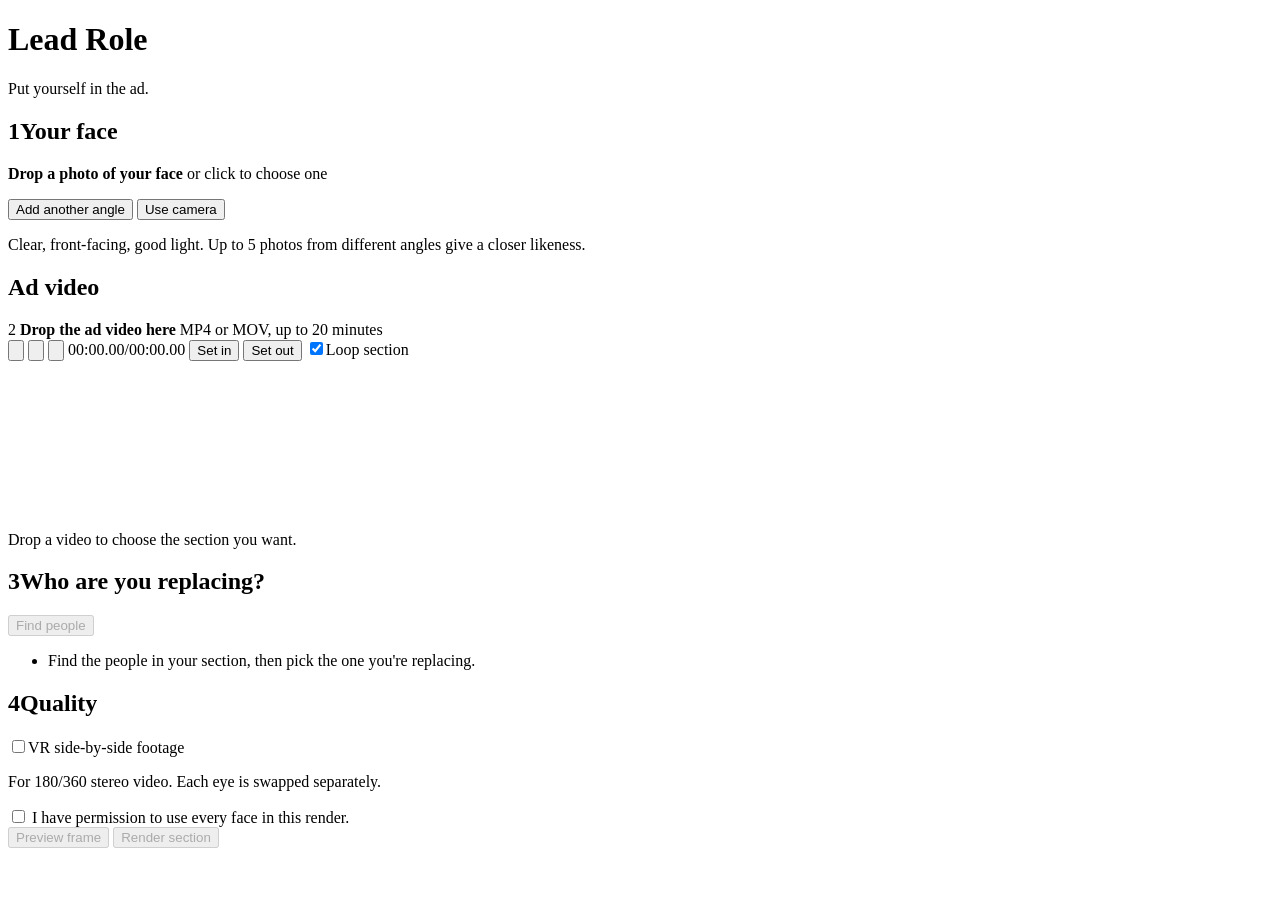
==== faceswap/static/index.html @ 5c6e6c76 "Build Lead Role face-swap studio for ad footage Web app to put your face onto a chosen person in an " ====
<!doctype html>
<html lang="en">
<head>
  <meta charset="utf-8">
  <meta name="viewport" content="width=device-width, initial-scale=1, viewport-fit=cover">
  <title>Lead Role</title>
  <meta name="description" content="Put yourself in the ad: swap your face onto a chosen person in your ad footage.">
  <link rel="preconnect" href="https://fonts.googleapis.com">
  <link rel="preconnect" href="https://fonts.gstatic.com" crossorigin>
  <link href="https://fonts.googleapis.com/css2?family=Archivo:wdth,wght@62..125,300..800&display=swap" rel="stylesheet">
  <link rel="stylesheet" href="/static/app.css">
  <link rel="icon" href="data:image/svg+xml,%3Csvg xmlns='http://www.w3.org/2000/svg' viewBox='0 0 32 32'%3E%3Crect width='32' height='32' rx='6' fill='%2300B140'/%3E%3Cpath d='M16 7v18M7 16h18' stroke='%2303210F' stroke-width='3'/%3E%3C/svg%3E">
</head>
<body>
  <header class="topbar">
    <div class="brand">
      <span class="brand-mark" aria-hidden="true"></span>
      <h1>Lead Role</h1>
      <p class="tagline">Put yourself in the ad.</p>
    </div>
    <p class="runtime" id="runtime" title="Where the face work runs"></p>
  </header>

  <main class="studio">
    <!-- 1. Your face -->
    <section class="rail rail-left" aria-labelledby="h-face">
      <h2 id="h-face"><span class="step">1</span>Your face</h2>
      <label class="key-surface face-drop" id="faceDrop" tabindex="0">
        <input type="file" id="faceInput" accept="image/*" multiple hidden>
        <span class="marker tl"></span><span class="marker tr"></span><span class="marker bl"></span><span class="marker br"></span>
        <span class="key-copy">
          <strong>Drop a photo of your face</strong>
          <span>or click to choose one</span>
        </span>
      </label>
      <ul class="face-list" id="faceList" aria-live="polite"></ul>
      <div class="face-actions">
        <button type="button" class="btn ghost" id="addFaceBtn">Add another angle</button>
        <button type="button" class="btn ghost" id="cameraBtn">Use camera</button>
      </div>
      <p class="hint">Clear, front-facing, good light. Up to 5 photos from different angles give a closer likeness.</p>
    </section>

    <!-- 2 + 3. Video, section, person -->
    <section class="center" aria-labelledby="h-video">
      <h2 id="h-video" class="sr-only">Ad video</h2>
      <div class="stage" id="stage">
        <label class="key-surface video-drop" id="videoDrop" tabindex="0">
          <input type="file" id="videoInput" accept="video/*,.mov,.mkv" hidden>
          <span class="marker tl"></span><span class="marker tr"></span><span class="marker bl"></span><span class="marker br"></span>
          <span class="marker ml"></span><span class="marker mr"></span>
          <span class="key-copy big">
            <span class="step on-key">2</span>
            <strong>Drop the ad video here</strong>
            <span>MP4 or MOV, up to 20 minutes</span>
          </span>
        </label>
        <video id="video" playsinline preload="auto" hidden></video>
        <img id="posterFallback" alt="" hidden>
        <video id="compareVideo" class="compare-layer" playsinline muted preload="auto" hidden></video>
        <div class="split" id="split" hidden>
          <img id="splitBefore" alt="Original frame">
          <img id="splitAfter" alt="Frame with your face">
          <div class="split-handle" id="splitHandle" role="slider" tabindex="0" aria-label="Before and after divider" aria-valuemin="0" aria-valuemax="100" aria-valuenow="50"></div>
          <span class="split-tag left">Original</span><span class="split-tag right">You</span>
        </div>
        <div class="compare-handle" id="compareHandle" role="slider" tabindex="0" aria-label="Original and render divider" aria-valuemin="0" aria-valuemax="100" aria-valuenow="50" hidden></div>
        <div class="stage-badges">
          <span class="badge" id="stageBadge" hidden></span>
          <button type="button" class="badge-btn" id="stageClose" hidden>Back to video</button>
        </div>
        <div class="upload-line" id="uploadLine" hidden><span></span></div>
      </div>

      <div class="transport" id="transport" aria-disabled="true">
        <button type="button" class="icon-btn" id="playBtn" aria-label="Play" title="Play or pause (Space)">
          <svg viewBox="0 0 24 24" aria-hidden="true"><path class="i-play" d="M7 5l12 7-12 7z"/><path class="i-pause" d="M7 5h4v14H7zM13 5h4v14h-4z"/></svg>
        </button>
        <button type="button" class="icon-btn" id="stepBack" aria-label="Previous frame" title="Previous frame (Left arrow)">
          <svg viewBox="0 0 24 24" aria-hidden="true"><path d="M15 6l-6 6 6 6"/></svg>
        </button>
        <button type="button" class="icon-btn" id="stepFwd" aria-label="Next frame" title="Next frame (Right arrow)">
          <svg viewBox="0 0 24 24" aria-hidden="true"><path d="M9 6l6 6-6 6"/></svg>
        </button>
        <span class="timecode"><span id="tcNow">00:00.00</span><span class="tc-sep">/</span><span id="tcDur">00:00.00</span></span>
        <span class="spacer"></span>
        <span class="mark-group">
        <button type="button" class="chip-btn" id="markIn" title="Set the section start at the playhead (I)">Set in</button>
        <button type="button" class="chip-btn" id="markOut" title="Set the section end at the playhead (O)">Set out</button>
        <label class="toggle small" title="Loop playback inside the section">
          <input type="checkbox" id="loopSel" checked><span>Loop section</span>
        </label>
        </span>
      </div>

      <div class="timeline empty" id="timeline" aria-label="Section of the video to render">
        <canvas id="filmstrip" class="filmstrip"></canvas>
        <div class="appear-track" id="appearTrack" aria-hidden="true"></div>
        <div class="mask left" id="maskL"></div><div class="mask right" id="maskR"></div>
        <div class="sel" id="sel">
          <div class="handle in" id="hIn" role="slider" tabindex="0" aria-label="Section start"></div>
          <div class="handle out" id="hOut" role="slider" tabindex="0" aria-label="Section end"></div>
        </div>
        <div class="playhead" id="playhead"></div>
      </div>
      <p class="section-readout" id="selReadout">Drop a video to choose the section you want.</p>

      <div class="people" aria-labelledby="h-people">
        <div class="people-head">
          <h2 id="h-people"><span class="step">3</span>Who are you replacing?</h2>
          <button type="button" class="btn" id="scanBtn" disabled>Find people</button>
        </div>
        <ul class="cast" id="cast" role="radiogroup" aria-labelledby="h-people">
          <li class="cast-empty">Find the people in your section, then pick the one you're replacing.</li>
        </ul>
      </div>
    </section>

    <!-- 4. Quality + render -->
    <section class="rail rail-right" aria-labelledby="h-quality">
      <h2 id="h-quality"><span class="step">4</span>Quality</h2>
      <div class="tiers" id="tiers" role="radiogroup" aria-labelledby="h-quality"></div>

      <label class="toggle">
        <input type="checkbox" id="vrToggle"><span>VR side-by-side footage</span>
      </label>
      <p class="hint tight">For 180/360 stereo video. Each eye is swapped separately.</p>

      <label class="consent">
        <input type="checkbox" id="consent">
        <span>I have permission to use every face in this render.</span>
      </label>

      <div class="actions">
        <button type="button" class="btn" id="previewBtn" disabled title="Swap the frame under the playhead (P)">Preview frame</button>
        <button type="button" class="btn primary" id="renderBtn" disabled>Render section</button>
      </div>
      <p class="why-disabled" id="whyDisabled" aria-live="polite"></p>

      <div class="render-panel" id="renderPanel" hidden>
        <div class="render-head">
          <span class="tally" id="tally" aria-hidden="true"></span>
          <strong id="renderTitle">Starting</strong>
          <span class="render-pct" id="renderPct"></span>
        </div>
        <img class="live-frame" id="liveFrame" alt="Latest rendered frame" hidden>
        <div class="lanes" id="lanes"></div>
        <dl class="render-stats">
          <div><dt>Frames</dt><dd id="stFrames">-</dd></div>
          <div><dt>Elapsed</dt><dd id="stElapsed">-</dd></div>
          <div><dt>Left</dt><dd id="stEta">-</dd></div>
          <div><dt>Face found</dt><dd id="stCover">-</dd></div>
        </dl>
        <p class="render-msg" id="renderMsg"></p>
        <div class="result-actions" id="resultActions" hidden>
          <a class="btn primary" id="downloadBtn" href="#" download>Download MP4</a>
          <button type="button" class="btn" id="compareBtn" aria-pressed="false">Compare with original</button>
        </div>
      </div>

      <div class="takes" id="takesWrap" hidden>
        <h3>Takes</h3>
        <ol class="take-list" id="takes"></ol>
      </div>
    </section>
  </main>

  <div class="camera" id="camera" hidden role="dialog" aria-modal="true" aria-labelledby="h-camera">
    <div class="camera-box">
      <h2 id="h-camera">Take a photo</h2>
      <div class="camera-view">
        <video id="camVideo" playsinline muted autoplay></video>
        <div class="camera-oval" aria-hidden="true"></div>
      </div>
      <p class="hint">Fit your face in the oval, look at the camera.</p>
      <div class="actions">
        <button type="button" class="btn" id="camCancel">Cancel</button>
        <button type="button" class="btn primary" id="camShoot">Capture</button>
      </div>
    </div>
  </div>

  <div class="toast" id="toast" role="status" aria-live="polite" hidden></div>
  <script src="/static/app.js"></script>
</body>
</html>
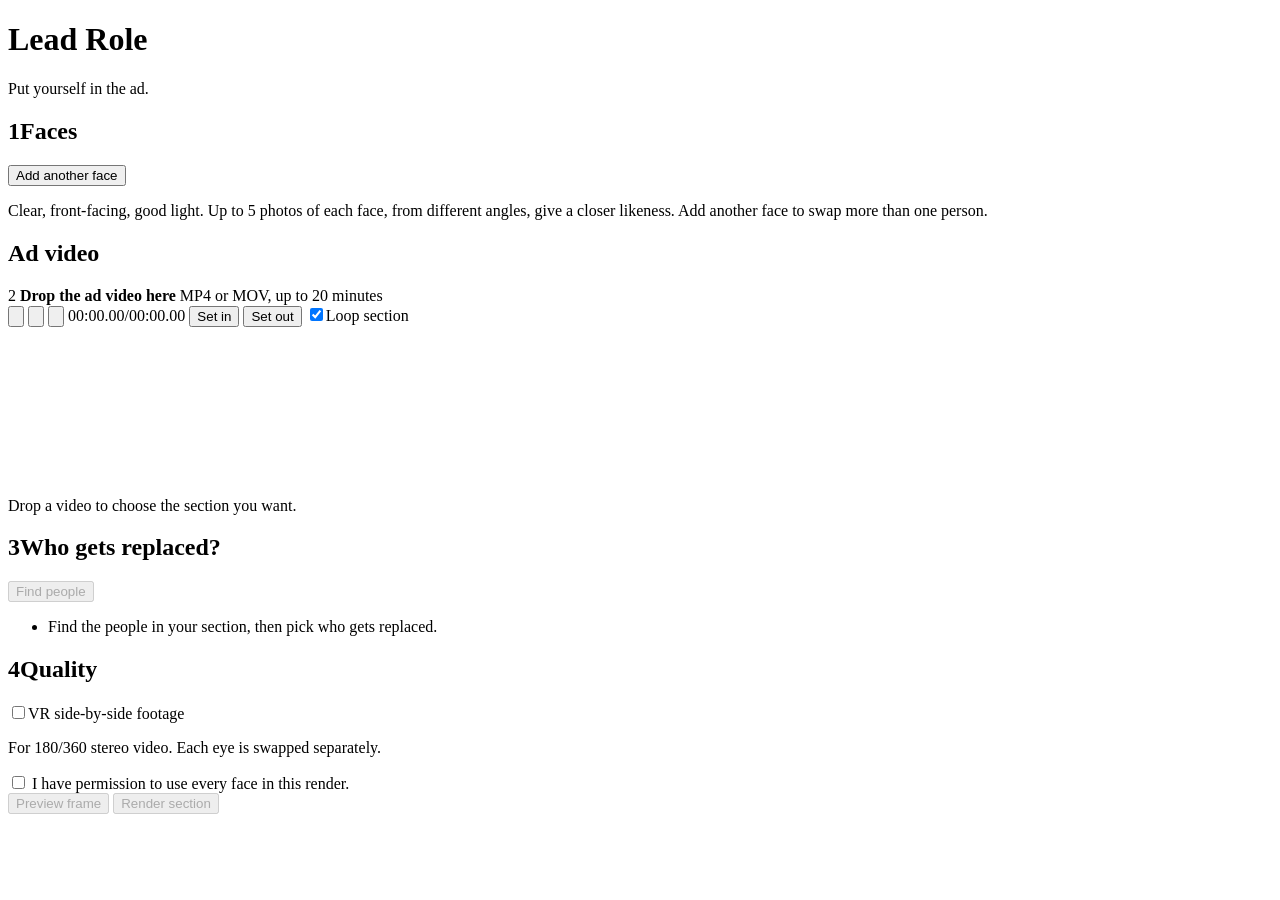
==== commit 74556c03: "Swap several faces in one video (Face A-D, each onto a chosen person) - Up to 4 face sets, each with" ====
--- a/faceswap/static/index.html
+++ b/faceswap/static/index.html
@@ -22,23 +22,13 @@
   </header>
 
   <main class="studio">
-    <!-- 1. Your face -->
+    <!-- 1. Faces -->
     <section class="rail rail-left" aria-labelledby="h-face">
-      <h2 id="h-face"><span class="step">1</span>Your face</h2>
-      <label class="key-surface face-drop" id="faceDrop" tabindex="0">
-        <input type="file" id="faceInput" accept="image/*" multiple hidden>
-        <span class="marker tl"></span><span class="marker tr"></span><span class="marker bl"></span><span class="marker br"></span>
-        <span class="key-copy">
-          <strong>Drop a photo of your face</strong>
-          <span>or click to choose one</span>
-        </span>
-      </label>
-      <ul class="face-list" id="faceList" aria-live="polite"></ul>
-      <div class="face-actions">
-        <button type="button" class="btn ghost" id="addFaceBtn">Add another angle</button>
-        <button type="button" class="btn ghost" id="cameraBtn">Use camera</button>
-      </div>
-      <p class="hint">Clear, front-facing, good light. Up to 5 photos from different angles give a closer likeness.</p>
+      <h2 id="h-face"><span class="step">1</span>Faces</h2>
+      <input type="file" id="faceInput" accept="image/*" multiple hidden>
+      <div class="face-sets" id="faceSets"></div>
+      <button type="button" class="btn add-set" id="addSetBtn">Add another face</button>
+      <p class="hint">Clear, front-facing, good light. Up to 5 photos of each face, from different angles, give a closer likeness. Add another face to swap more than one person.</p>
     </section>
 
     <!-- 2 + 3. Video, section, person -->
@@ -107,11 +97,15 @@
 
       <div class="people" aria-labelledby="h-people">
         <div class="people-head">
-          <h2 id="h-people"><span class="step">3</span>Who are you replacing?</h2>
+          <h2 id="h-people"><span class="step">3</span>Who gets replaced?</h2>
           <button type="button" class="btn" id="scanBtn" disabled>Find people</button>
         </div>
-        <ul class="cast" id="cast" role="radiogroup" aria-labelledby="h-people">
-          <li class="cast-empty">Find the people in your section, then pick the one you're replacing.</li>
+        <div class="assign-bar" id="assignBar" hidden>
+          <span class="assign-label" id="assignLabel">Choose a face, then click the person it replaces.</span>
+          <div class="assign-chips" id="assignChips" role="radiogroup" aria-labelledby="assignLabel"></div>
+        </div>
+        <ul class="cast" id="cast" aria-labelledby="h-people">
+          <li class="cast-empty">Find the people in your section, then pick who gets replaced.</li>
         </ul>
       </div>
     </section>
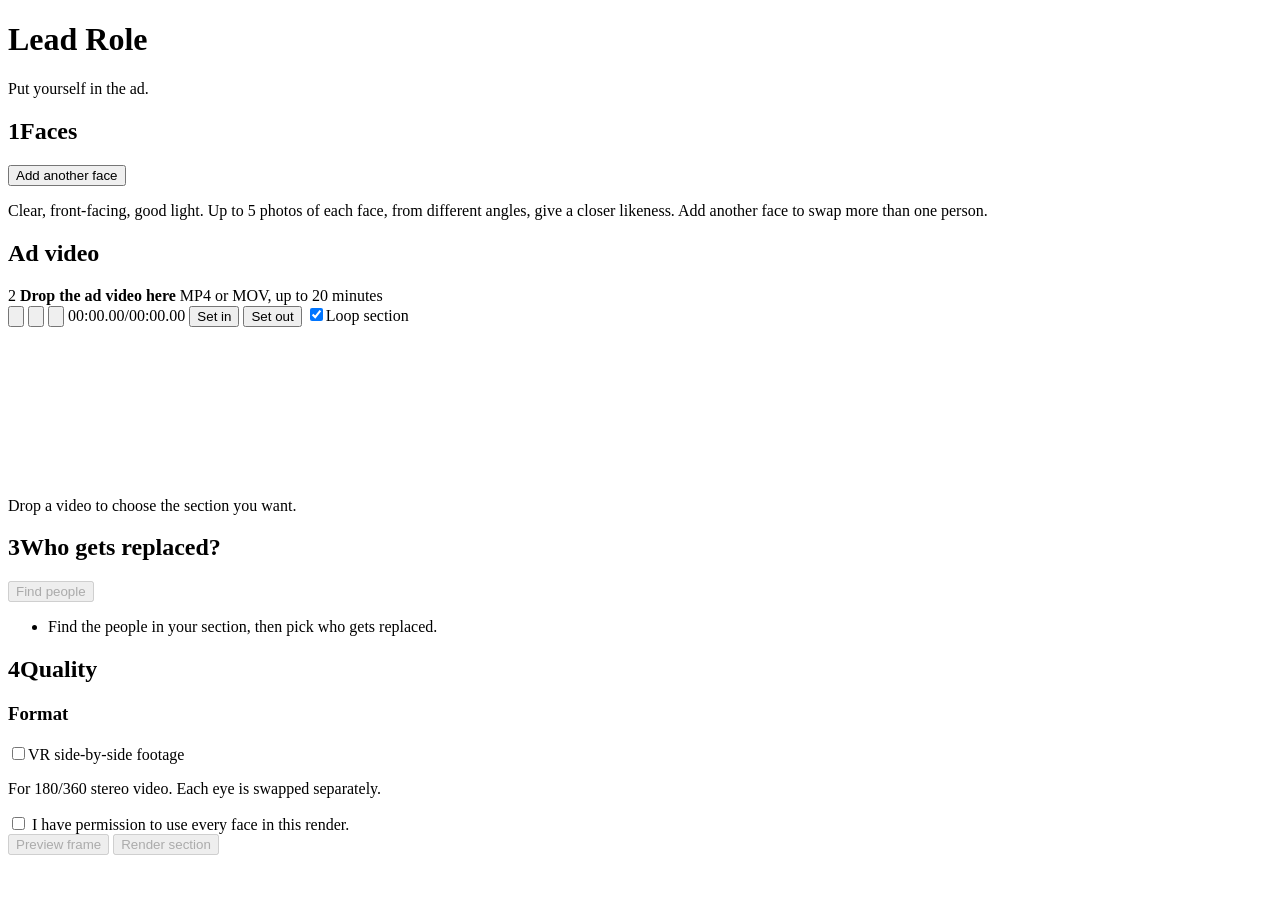
==== commit 7e357046: "Reframe UI: format chips, crop box on the video, follow or fixed placement - Format control (Origina" ====
--- a/faceswap/static/index.html
+++ b/faceswap/static/index.html
@@ -53,6 +53,12 @@
           <img id="splitAfter" alt="Frame with your face">
           <div class="split-handle" id="splitHandle" role="slider" tabindex="0" aria-label="Before and after divider" aria-valuemin="0" aria-valuemax="100" aria-valuenow="50"></div>
           <span class="split-tag left">Original</span><span class="split-tag right">You</span>
+        </div>
+        <div class="crop-overlay" id="cropOverlay" hidden>
+          <div class="crop-dim n"></div><div class="crop-dim s"></div><div class="crop-dim w"></div><div class="crop-dim e"></div>
+          <div class="crop-box" id="cropBox" role="slider" tabindex="0" aria-label="Crop position" aria-valuemin="0" aria-valuemax="100" aria-valuenow="50">
+            <span class="crop-label" id="cropLabel"></span>
+          </div>
         </div>
         <div class="compare-handle" id="compareHandle" role="slider" tabindex="0" aria-label="Original and render divider" aria-valuemin="0" aria-valuemax="100" aria-valuenow="50" hidden></div>
         <div class="stage-badges">
@@ -114,6 +120,17 @@
     <section class="rail rail-right" aria-labelledby="h-quality">
       <h2 id="h-quality"><span class="step">4</span>Quality</h2>
       <div class="tiers" id="tiers" role="radiogroup" aria-labelledby="h-quality"></div>
+
+      <div class="format" aria-labelledby="h-format">
+        <h3 id="h-format">Format</h3>
+        <div class="format-chips" id="formatChips" role="radiogroup" aria-labelledby="h-format"></div>
+        <p class="format-size" id="formatSize"></p>
+        <div class="format-mode" id="formatMode" role="radiogroup" aria-label="How the crop is placed" hidden>
+          <button type="button" class="seg" id="modeFollow" role="radio" aria-checked="true">Follows the person</button>
+          <button type="button" class="seg" id="modeFixed" role="radio" aria-checked="false">Fixed</button>
+        </div>
+        <p class="hint tight" id="formatHint" hidden></p>
+      </div>
 
       <label class="toggle">
         <input type="checkbox" id="vrToggle"><span>VR side-by-side footage</span>
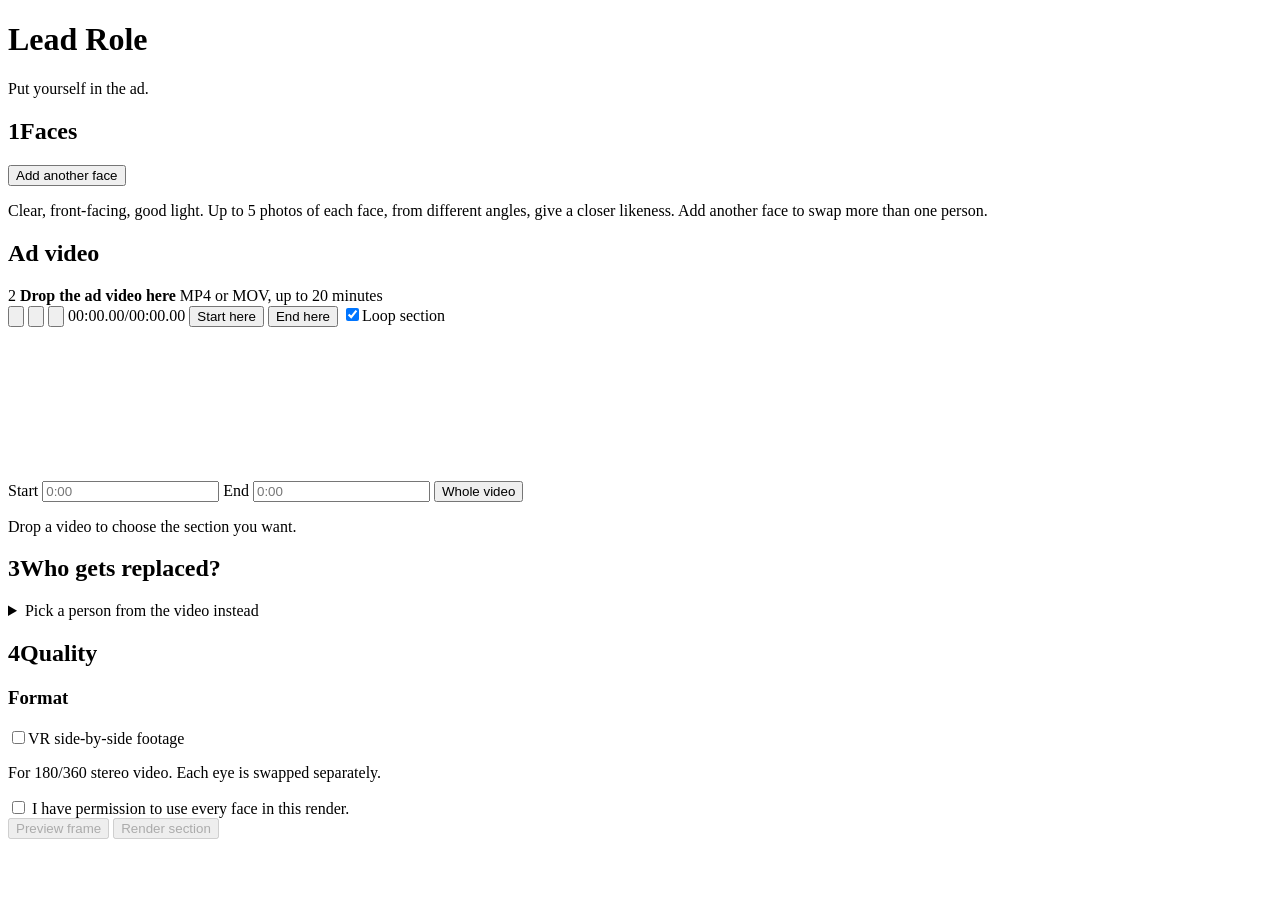
==== commit 336013fd: "Dead-simple casting and trimming - "Who gets replaced?" no longer needs a scan: per face choose The " ====
--- a/faceswap/static/index.html
+++ b/faceswap/static/index.html
@@ -26,6 +26,7 @@
     <section class="rail rail-left" aria-labelledby="h-face">
       <h2 id="h-face"><span class="step">1</span>Faces</h2>
       <input type="file" id="faceInput" accept="image/*" multiple hidden>
+      <input type="file" id="targetInput" accept="image/*" multiple hidden>
       <div class="face-sets" id="faceSets"></div>
       <button type="button" class="btn add-set" id="addSetBtn">Add another face</button>
       <p class="hint">Clear, front-facing, good light. Up to 5 photos of each face, from different angles, give a closer likeness. Add another face to swap more than one person.</p>
@@ -81,8 +82,8 @@
         <span class="timecode"><span id="tcNow">00:00.00</span><span class="tc-sep">/</span><span id="tcDur">00:00.00</span></span>
         <span class="spacer"></span>
         <span class="mark-group">
-        <button type="button" class="chip-btn" id="markIn" title="Set the section start at the playhead (I)">Set in</button>
-        <button type="button" class="chip-btn" id="markOut" title="Set the section end at the playhead (O)">Set out</button>
+        <button type="button" class="chip-btn" id="markIn" title="Start the section at the playhead (I)">Start here</button>
+        <button type="button" class="chip-btn" id="markOut" title="End the section at the playhead (O)">End here</button>
         <label class="toggle small" title="Loop playback inside the section">
           <input type="checkbox" id="loopSel" checked><span>Loop section</span>
         </label>
@@ -99,20 +100,28 @@
         </div>
         <div class="playhead" id="playhead"></div>
       </div>
-      <p class="section-readout" id="selReadout">Drop a video to choose the section you want.</p>
+      <div class="section-row" id="sectionRow">
+        <label class="time-field">Start <input id="inField" type="text" inputmode="decimal" placeholder="0:00" autocomplete="off"></label>
+        <label class="time-field">End <input id="outField" type="text" inputmode="decimal" placeholder="0:00" autocomplete="off"></label>
+        <button type="button" class="chip-btn" id="wholeBtn">Whole video</button>
+        <p class="section-readout" id="selReadout">Drop a video to choose the section you want.</p>
+      </div>
 
       <div class="people" aria-labelledby="h-people">
-        <div class="people-head">
-          <h2 id="h-people"><span class="step">3</span>Who gets replaced?</h2>
-          <button type="button" class="btn" id="scanBtn" disabled>Find people</button>
-        </div>
-        <div class="assign-bar" id="assignBar" hidden>
-          <span class="assign-label" id="assignLabel">Choose a face, then click the person it replaces.</span>
-          <div class="assign-chips" id="assignChips" role="radiogroup" aria-labelledby="assignLabel"></div>
-        </div>
-        <ul class="cast" id="cast" aria-labelledby="h-people">
-          <li class="cast-empty">Find the people in your section, then pick who gets replaced.</li>
-        </ul>
+        <h2 id="h-people"><span class="step">3</span>Who gets replaced?</h2>
+        <div class="who" id="who"></div>
+        <details class="scan-adv" id="scanAdv">
+          <summary>Pick a person from the video instead</summary>
+          <div class="people-head">
+            <p class="hint">Scans the section for faces (takes a moment), then you click the person to replace.</p>
+            <button type="button" class="btn" id="scanBtn" disabled>Find people</button>
+          </div>
+          <div class="assign-bar" id="assignBar" hidden>
+            <span class="assign-label" id="assignLabel">Choose a face, then click the person it replaces.</span>
+            <div class="assign-chips" id="assignChips" role="radiogroup" aria-labelledby="assignLabel"></div>
+          </div>
+          <ul class="cast" id="cast" aria-labelledby="h-people"></ul>
+        </details>
       </div>
     </section>
 
